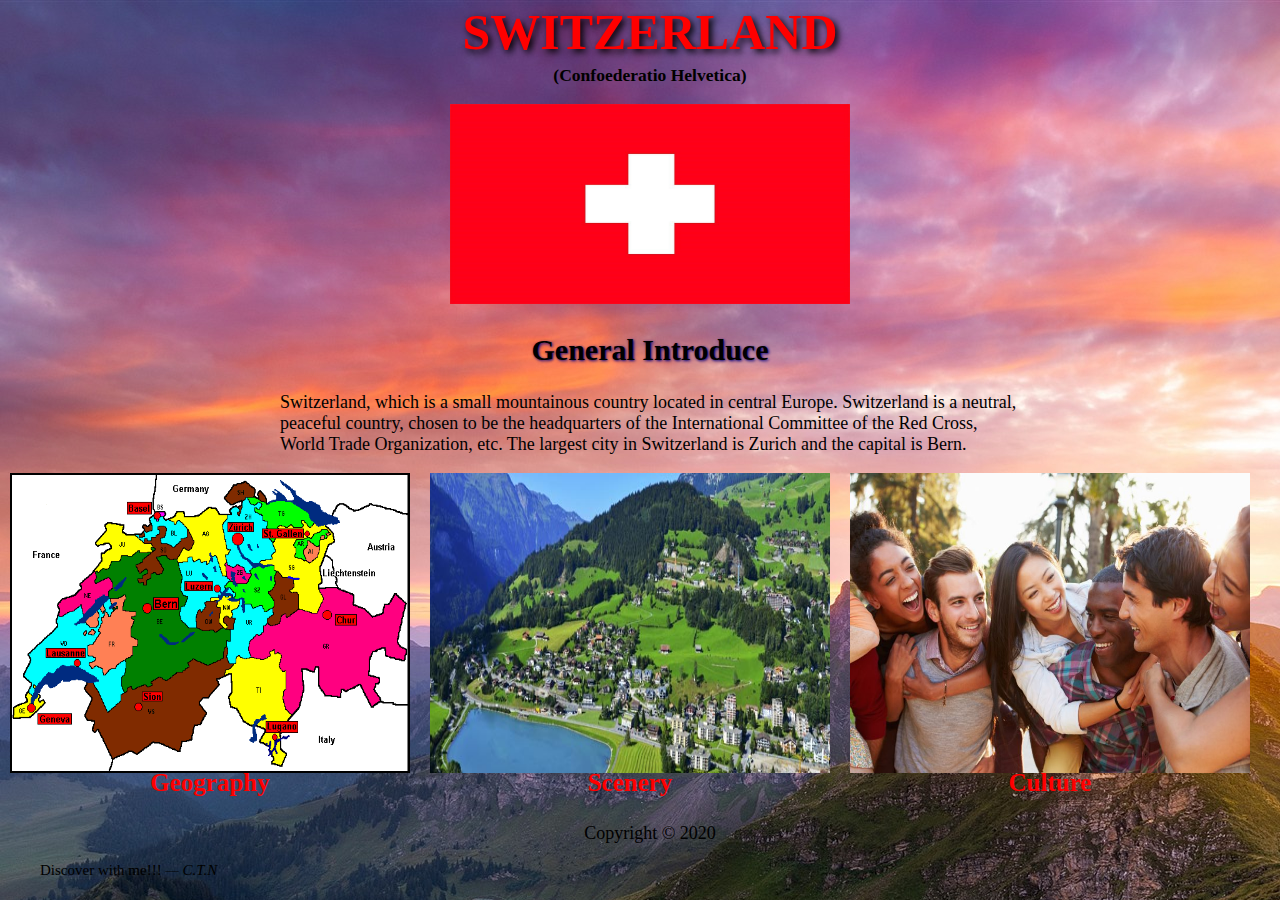
==== index.html @ b956bbce "Add files via upload" ====
<!DOCTYPE html>
<html lang="en">
<head>
    <meta charset="UTF-8">
    <meta name="viewport" content="width=device-width, initial-scale=1.0">
    <title>Switzerland</title>
    <link rel="stylesheet" type="text/css" href="index.css">
</head>
<body>
    <h1><a href="index.html" target="_blank">SWITZERLAND</a></h1>
   
    <h3>(Confoederatio Helvetica)</h3>

    <div><img src="photo-1-15755291107241326704898.jpg" width="400" heigth="200"></div>
    <h2>General Introduce</h2>
    <p> Switzerland, which is a small mountainous country located in central Europe. 
        Switzerland is a neutral, peaceful country, chosen to be the headquarters of 
        the International Committee of the Red Cross, World Trade Organization, etc. 
        The largest city in Switzerland is Zurich and the capital is Bern.
    </p>

    <section>
        <article>
            <a href=""><img src="cantons.gif" width="400" height="300"  alt="Geography"> </a>
            <a href="Geography.html">Geography</a>
        </article>

        <article>
            <a href=""><img src="Switzerland-village_1369729.jpg"  width="400" height="300" alt="Scenery"> </a>
            <a href="Scenery.html">Scenery</a>
        </article>

        <article>
            <a href=""><img src="happy-friends-switzerland-768x512.jpg" width="400" height="300" alt="Culture"> </a>
            <a href="Swiss.html">Culture</a>
        </article>
    </section>
    
    <div><p>Copyright &#169; 2020</p></div>
    <p>
        <blockquote> Discover with me!!!
                <cite>&mdash; C.T.N</cite>
        </blockquote>
    </p>
</body>
</html>
---- index.css ----
body{
    font-family: Time new roman ;
    font-size: 15px;
    width: 1300px;
    margin: 0px auto;
    background-image: url("Alps_Mountains_Switzerland_2020_Nature_Scenery_Photo Wallpaper_1600x1200[10wallpaper.com].jpg");
}

h1 a{
    text-align: center;
    font-family: Time new roman;
    font-size: 50px;
    text-shadow: 3px 3px 7px black;
    line-height: 0.5;
}

h3 {
    color: black;
    text-align: center;
}

div img {
    widows: 400px;
    height: 200px;
    margin-left: 450px;
    margin-right: 450px;
}

h2 {
    text-shadow: 1px 1px 3px navy;
    text-align: center;
    font-size: 30px;
}

p {
    color: black;
    margin-left: 280px;
    margin-right: 280px;
    font-family: Time new roman; 
    font-size: 18px;
}

section{
    width: 1300px;
}
article{
    width: 400px;
    height: 350px;
    margin-right: 10px;
    margin-left: 10px;
    float: left;
}
#section img{
    width: 400px;
}

a{
    font-family: Time new roman;
    font-weight: bold;
    font-size: 25px;
    text-decoration: none;
    display: block;
    line-height: 18px;
    color: red;
    text-align: center;
}

a:hover{
    color: green;
}

.clearfix:after 
{
    content: "";
    display: table;
    clear: both;
}

div p {
    color: black;
    font-family: Time new roman; 
    font-size: 18px;
    text-align: center;
}
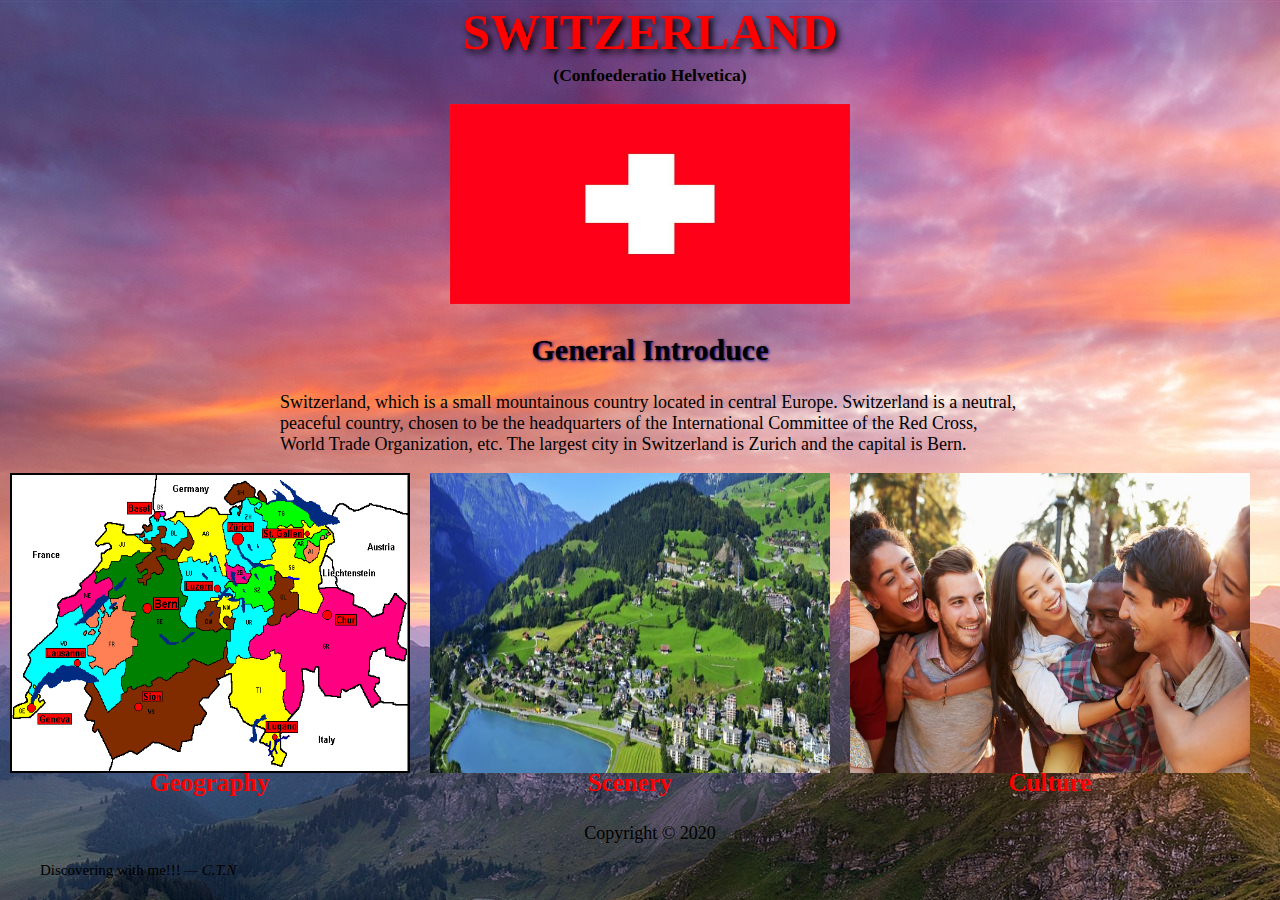
==== commit fc9392a0: "Update index.html" ====
--- a/index.html
+++ b/index.html
@@ -21,26 +21,26 @@
 
     <section>
         <article>
-            <a href=""><img src="cantons.gif" width="400" height="300"  alt="Geography"> </a>
+            <a href="Geography.html"><img src="cantons.gif" width="400" height="300"  alt="Geography"> </a>
             <a href="Geography.html">Geography</a>
         </article>
 
         <article>
-            <a href=""><img src="Switzerland-village_1369729.jpg"  width="400" height="300" alt="Scenery"> </a>
+            <a href="Scenery.html"><img src="Switzerland-village_1369729.jpg"  width="400" height="300" alt="Scenery"> </a>
             <a href="Scenery.html">Scenery</a>
         </article>
 
         <article>
-            <a href=""><img src="happy-friends-switzerland-768x512.jpg" width="400" height="300" alt="Culture"> </a>
+            <a href="Swiss.html"><img src="happy-friends-switzerland-768x512.jpg" width="400" height="300" alt="Culture"> </a>
             <a href="Swiss.html">Culture</a>
         </article>
     </section>
     
     <div><p>Copyright &#169; 2020</p></div>
     <p>
-        <blockquote> Discover with me!!!
+        <blockquote> Discovering with me!!!
                 <cite>&mdash; C.T.N</cite>
         </blockquote>
     </p>
 </body>
-</html>+</html>
